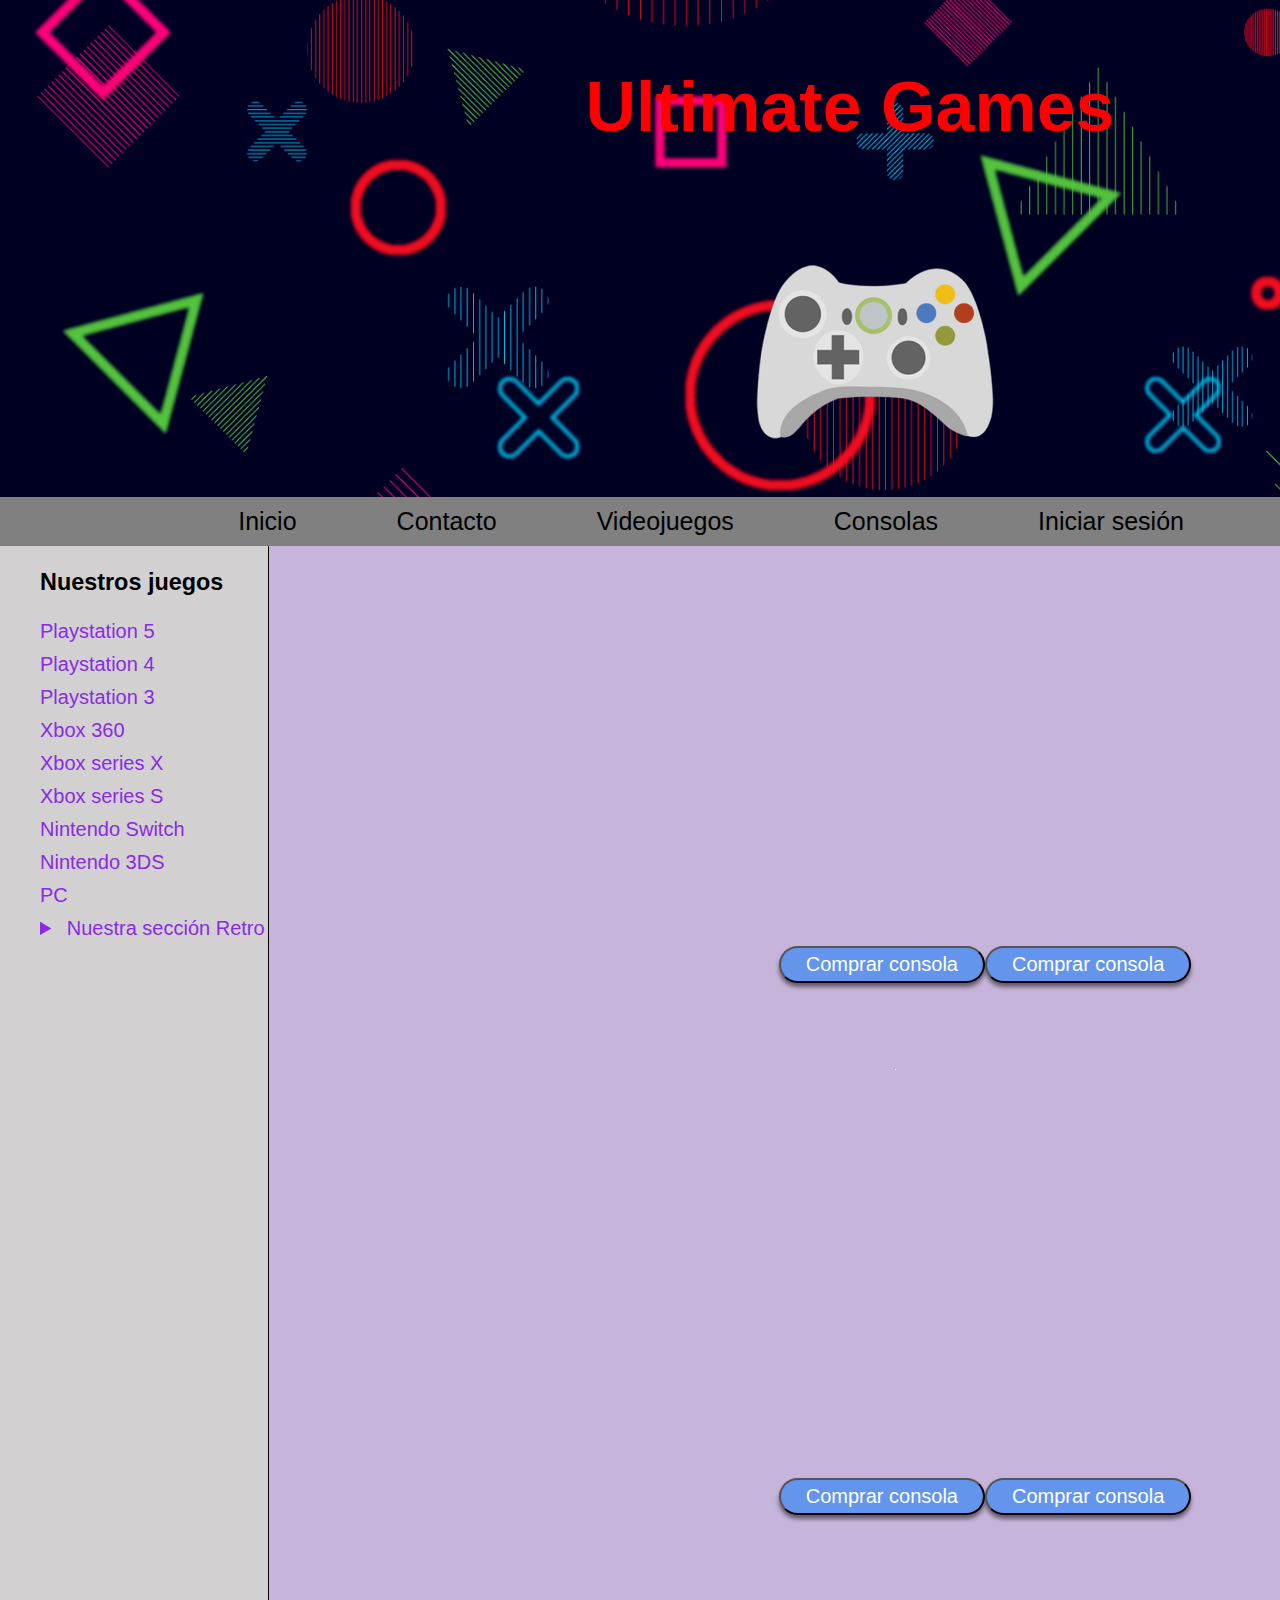
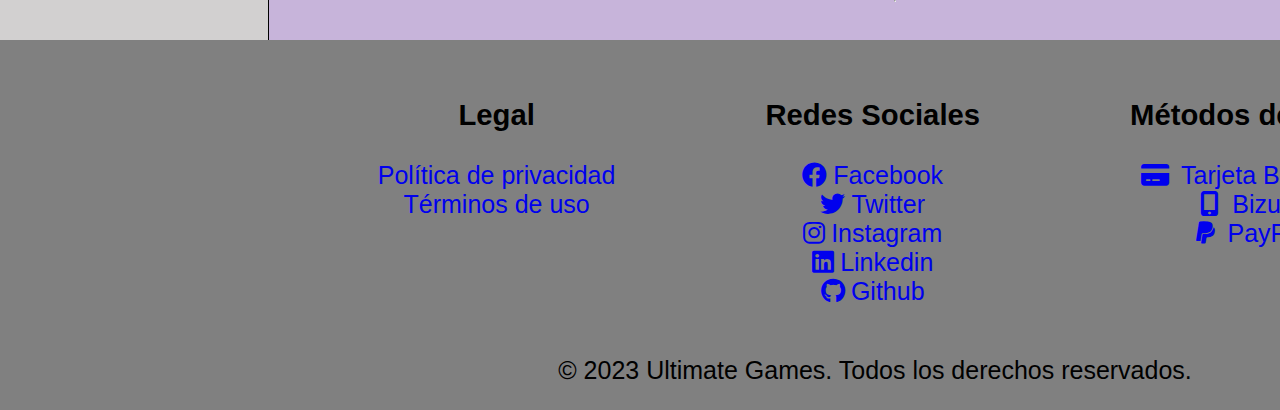
==== indexBIS.html @ 9e6c38d2 "Fran" ====
<!DOCTYPE html>
<html lang="en">
<head>
    <meta charset="UTF-8">
    <meta name="viewport" content="width=device-width, initial-scale=1.0">
    <title>Ultimate Games</title>
    <link rel="stylesheet" href="main.css">
    <link rel="stylesheet" href="https://cdnjs.cloudflare.com/ajax/libs/animate.css/4.1.1/animate.min.css">
    <link rel="stylesheet" href="https://cdnjs.cloudflare.com/ajax/libs/font-awesome/6.0.0-beta3/css/all.min.css">
</head>
<body>
    <header>
        <div class="titulo">
            <h1 class="animate__animated animate__flipInY animate__fadeIn animate__rotateInDownLeft">Ultimate Games</h1>
        </div>
        <figure>
            <img class="animate__animated animate__pulse animate__infinite animate__faster 800ms" src="./IMG/Logo-web.png" alt="">
        </figure>
     
    </header>
<!-- navegación -->
    <div class="registro">
        <nav class="iniciar_registrar">
            <ul>
                <li><a href="#">Inicio</a></li>
                <li><a href="#">Contacto</a></li>
                <li><a href="#">Videojuegos</a></li>
                <li><a href="#">Consolas</a></li>
                <li><a href="#">Iniciar sesión</a></li>
                <li><a href="#">Registrarse</a></li>
            </ul>
        </nav>
    </div>
    <main class="pagina">
<!-- menú -->
        <menu>
            <h3>Nuestros juegos</h3>
            <ul>
                <li><a href="#">Playstation 5</a></li>
                <li><a href="#">Playstation 4</a></li>
                <li><a href="#">Playstation 3</a></li>
                <li><a href="#">Xbox 360</a></li>
                <li><a href="#">Xbox series X</a></li>
                <li><a href="#">Xbox series S</a></li>
                <li><a href="#">Nintendo Switch</a></li>
                <li><a href="#">Nintendo 3DS</a></li>
                <li><a href="#">PC</a></li>
                <details>
                    <summary>
                        <i class="fa-solid fa-game-console-handheld"></i> Nuestra sección Retro 
                    </summary>
                    <ul>
                        <li><a href="#">Dreamcast</a></li>
                        <li><a href="#">Sega Saturn</a></li>
                        <li><a href="#">Mega Drive</a></li>
                        <li><a href="#">Master System</a></li>
                        <li><a href="#">Nintendo</a></li>
                        <li><a href="#">Game Boy</a></li>
                        <li><a href="#">Super Nintendo</a></li>
                        <li><a href="#">Nintendo 64</a></li>
                        <li><a href="#">Playstation</a></li>
                        <li><a href="#">PsP</a></li>
                        <li><a href="#">Game Cube</a></li>
                        <li><a href="#">Wii</a></li>
                        <li><a href="#">Amiga A500</a></li>  
                    </ul>
                </details>
            </ul>
        </menu>
<!-- sección -->
        <section>
                <div class="caja_consolas">
                    <div class="consola_ps5">
                        <button class="comprar_consola">Comprar consola</button>
                    </div>
                    <div class="consola_ps4">
                        <button class="comprar_consola">Comprar consola</button>
                    </div>
                </div>
                <hr>
                <div class="caja_consolas">
                    <div class="consola_ps5">
                        <button class="comprar_consola">Comprar consola</button>
                    </div>
                    <div class="consola_ps4">
                        <button class="comprar_consola">Comprar consola</button>
                    </div>
                </div>
                <hr>
            
        </section>
<!-- aside dcha-->
        <aside>
            <h3>Nuestras Consolas</h3>
            <ul>
                <li><a href="#">Playstation 5</a></li>
                <li><a href="#">Playstation 4</a></li>
                <li><a href="#">Playstation 3</a></li>
                <li><a href="#">Xbox series X</a></li>
                <li><a href="#">Xbox series S</a></li>
                <li><a href="#">Xbox 360</a></li>
                <li><a href="#">Nintendo 3DS</a></li>
                <li><a href="#">Evercade EXP</a></li>
                
            </ul>
            <details>
                <summary>Nintendo Switch</summary>
                    <ul>
                      <li><a href="#">Nintendo Switch OLED</a></li>
                      <li><a href="#">Nintendo Switch Slim</a></li>
                    </ul>
            </details>
        </aside>
    </main>
<!-- footer -->
    <footer>
        <div class="footer-content">
            <div class="left-section">
                <ul class="footer-links">
                    <h3>Legal</h3>
                    <li><a href="#" target="_blank">Política de privacidad</a></li>
                    <li><a href="#" target="_blank">Términos de uso</a></li>
                </ul>
            </div>
            <div class="right-section">
                <ul class="social-links">
                    <h3>Redes Sociales</h3>
                    <li><a href="#" target="_blank"><i class="fab fa-facebook"></i>Facebook</a></li>
                    <li><a href="#" target="_blank"><i class="fab fa-twitter"></i>Twitter</a></li>
                    <li><a href="https://www.instagram.com/fran_crz_14/"><i class="fab fa-instagram" target="_blank"></i>Instagram</a></li>
                    <li><a href="https://www.linkedin.com/in/francisco-ropero-750266261/" target="_blank"><i class="fab fa-linkedin"></i>Linkedin</a></li>
                    <li><a href="https://github.com/Francrz14" target="_blank"><i class="fab fa-github"></i>Github</a></li>
                </ul>
            </div>
            <div class="payment-options">
                <h3>Métodos de Pago</h3>
                <ul>
                    <li><a href="#" target="_blank"><i class="fas fa-credit-card"></i> Tarjeta Bancaria</a></li>
                    <li><a href="#" target="_blank"><i class="fas fa-mobile-alt"></i> Bizum</a></li>
                    <li><a href="#" target="_blank"><i class="fab fa-paypal"></i> PayPal</a></li>
                </ul>
            </div>
        </div>
        <p class="copyright">&copy; 2023 Ultimate Games. Todos los derechos reservados.</p>
    </footer>
</body>
</html>
---- main.css ----
/* Estilos para el cuerpo */
body {
    display: flex; /* Establece el cuerpo como un contenedor flexible */
    flex-direction: column; /* Dirección de los elementos hijos: columna */
    margin: 0; /* Margen: 0 */
    padding: 0; /* Relleno: 0 */
    font-family: sans-serif; /* Familia de fuentes: sans-serif */
    min-width: 1750px; /* Ancho mínimo: 1750 píxeles */
    background-image: url('./IMG/the-last-of-us-parte-ii.jpg'); /* Imagen de fondo */
    background-repeat: no-repeat; /* No repetir la imagen de fondo */
    background-size: cover; /* Ajustar el tamaño de la imagen de fondo para cubrir */
    background-position: center; /* Posición de la imagen de fondo: centro */
}

/* Estilos para el encabezado */
header {
    position: relative; /* Establece la posición del elemento header como relativa */
    background-image: url("./IMG/fondo_header.png"); /* Establece la imagen de fondo del encabezado */
    background-size: cover; /* Ajusta el tamaño de la imagen de fondo para que cubra todo el encabezado */
    background-position: center; /* Centra la imagen de fondo en el encabezado */
    background-repeat: no-repeat; /* Evita que la imagen de fondo se repita */
    padding: 20px; /* Agrega un espacio de relleno de 20 píxeles alrededor del contenido del encabezado */
}

/* Estilos para el título dentro del encabezado */
.titulo {
    display: flex; /* Establece el elemento con clase "titulo" como un contenedor flexible */
    justify-content: center; /* Centra horizontalmente los elementos hijos dentro de "titulo" */
    align-items: center; /* Centra verticalmente los elementos hijos dentro de "titulo" */
    position: relative; /* Establece la posición del elemento "titulo" como relativa */
    z-index: 1; /* Establece la propiedad de apilamiento del elemento "titulo" */
}

h1 {
    font-size: 70px; /* Establece el tamaño de fuente del elemento h1 en 70 píxeles */
    font-weight: bold; /* Establece el grosor de la fuente del elemento h1 en negrita */
    margin-right: 50px; /* Establece un margen derecho de 50 píxeles para el elemento h1 */
    color: red; /* Establece el color de texto del elemento h1 en rojo */
}

figure {
    width: 100%; /* Establece el ancho del elemento figure al 100% de su contenedor */
    height: 250px; /* Establece la altura del elemento figure en 250 píxeles */
    margin: 0; /* Elimina los márgenes predeterminados del elemento figure */
    display: flex; /* Establece el elemento figure como un contenedor flexible */
    justify-content: center; /* Centra horizontalmente los elementos hijos dentro de figure */
    align-items: center; /* Centra verticalmente los elementos hijos dentro de figure */
}

figure img {
    width: 250px; /* Establece el ancho de las imágenes dentro de figure en 250 píxeles */
    /*filter: brightness(150%) sepia(100%) hue-rotate(180deg);*/ /* Comentario: Este estilo está comentado y no tiene efecto en la imagen */
}

details {
    color: blueviolet; /* Establece el color de texto de los elementos details en blueviolet */
    margin-bottom: 10px; /* Establece un margen inferior de 10 píxeles para los elementos details */
}

summary {
    margin-bottom: 10px; /* Establece un margen inferior de 10 píxeles para los elementos summary */
}

.registro {
    display: flex; /* Establece el elemento con clase "registro" como un contenedor flexible */
    font-size: 25px; /* Establece el tamaño de fuente del elemento con clase "registro" en 25 píxeles */
    justify-content: space-around; /* Distribuye uniformemente los elementos hijos dentro de "registro" */
    align-items: center; /* Centra verticalmente los elementos hijos dentro de "registro" */
    background-color: grey; /* Establece el color de fondo del elemento con clase "registro" en gris */
    padding: 10px; /* Agrega un espacio de relleno de 10 píxeles alrededor del contenido de "registro" */
}

.iniciar_registrar ul {
    display: flex; /* Establece el elemento <ul> dentro de "iniciar_registrar" como un contenedor flexible */
    list-style: none; /* Elimina los estilos de viñetas de la lista */
    margin: 0; /* Elimina los márgenes predeterminados de la lista */
    padding: 0; /* Elimina los rellenos predeterminados de la lista */
}

.iniciar_registrar ul li {
    margin-right: 100px; /* Establece un margen derecho de 100 píxeles para cada elemento <li> dentro de "iniciar_registrar" */
}

.iniciar_registrar ul li a {
    text-decoration: none; /* Elimina la decoración de subrayado de los enlaces */
    color: black; /* Establece el color de texto de los enlaces en negro */
}

/* Estilos para la sección principal */
.pagina {
    display: flex; /* Establece el elemento con clase "pagina" como un contenedor flexible */
}

menu {
    font-size: 20px; /* Establece el tamaño de fuente del elemento "menu" en 20 píxeles */
    display: flex; /* Establece el elemento "menu" como un contenedor flexible */
    flex-direction: column; /* Establece la dirección de los elementos hijos como columnas */
    align-items: flex-start; /* Alinea los elementos hijos a la izquierda dentro de "menu" */
    margin-top: 0; /* Elimina el margen superior predeterminado de "menu" */
    margin-bottom: 0; /* Elimina el margen inferior predeterminado de "menu" */
    background-color: rgb(210, 208, 208); /* Establece el color de fondo de "menu" en un tono de gris */
    border-right: 1px solid black; /* Agrega un borde derecho de 1 píxel sólido de color negro a "menu" */
    flex-basis: 13%; /* Establece el tamaño base flexible de "menu" en un 13% del espacio disponible */
}

menu ul,
aside ul {
    margin-top: 0px; /* Margen superior: 0 píxeles */
    padding-left: 0px; /* Relleno izquierdo: 0 píxeles */
}

/* Estilos para los títulos del aside */
aside h3 {
    padding-left: 40px; /* Relleno izquierdo: 40 píxeles */
}

/* Estilos para los elementos de lista del menú y del aside */
menu ul li,
aside ul li {
    list-style-type: none; /* Eliminar estilo de viñeta */
    margin-bottom: 10px; /* Margen inferior: 10 píxeles */
}

/* Estilos para los enlaces del menú y del aside */
menu ul li a,
aside ul li a {
    text-decoration: none; /* Sin decoración de subrayado */
    color: blueviolet; /* Color de texto: blueviolet */
}

/* Estilos para la sección principal */
section {
    padding-bottom: 30px; /* Relleno inferior: 30 píxeles */
    background-color: rgb(199, 180, 218); /* Color de fondo: rgb(199, 180, 218) */
    flex: 4; /* Expansión flexible: 4 */
    display: flex; /* Mostrar como contenedor flexible */
    flex-direction: column; /* Dirección de los elementos hijos: columna */
}

/* Estilos para la caja de las consolas */
.caja_consolas {
    display: flex; /* Mostrar como contenedor flexible */
    align-items: center; /* Alinear elementos hijos verticalmente al centro */
    justify-content: center; /* Alinear elementos hijos horizontalmente al centro */
    margin-top: 60px; /* Margen superior: 60 píxeles */
    margin-bottom: 50px; /* Margen inferior: 50 píxeles */
    margin-left: 180px; /* Margen izquierdo: 180 píxeles */
}

/* Estilos para el botón de comprar consola */
.comprar_consola {
    display: block; /* Mostrar como bloque */
    margin-top: 340px; /* Margen superior: 340 píxeles */
    text-align: left; /* Alinear texto a la izquierda */
    border-radius: 20px; /* Radio de borde: 20 píxeles */
    background-color: cornflowerblue; /* Color de fondo: cornflowerblue */
    color: white; /* Color de texto: blanco */
    padding: 5px 25px; /* Relleno: 5 píxeles arriba y abajo, 25 píxeles izquierda y derecha */
    font-size: 20px; /* Tamaño de fuente: 20 píxeles */
    box-shadow: 0 4px 4px rgba(0, 0, 0, 0.5); /* Sombra del cuadro: 0 desplazamiento vertical, 4 píxeles desplazamiento horizontal, 4 píxeles desenfoque, color de sombra: rgba(0, 0, 0, 0.5) */
}

/* Estilos para el botón de comprar consola al pasar el cursor por encima */
.comprar_consola:hover {
    transform: scale(1.2); /* Escalar al 120% del tamaño original */
    color: red;
}

/* Estilos para la línea divisoria */
hr {
    margin-top: 35px; /* Margen superior: 35 píxeles */
}

/* Estilos para las cajas de las consolas */
.consolas {
    border: 1px solid black; /* Borde: 1 píxel sólido de color negro */
    width: 670px; /* Ancho: 670 píxeles */
    height: 320px; /* Alto: 320 píxeles */
    background-size: cover; /* Ajustar el tamaño de la imagen de fondo para cubrir */
    background-repeat: no-repeat; /* No repetir la imagen de fondo */
    background-position: center; /* Posición de la imagen de fondo: centro */
    box-sizing: border-box; /* Incluir el borde en el tamaño total de la caja */
    margin-right: 150px; /* Margen derecho: 150 píxeles */
    border-radius: 20px; /* Radio de borde: 20 píxeles */
    box-shadow: 0 4px 4px rgba(0, 0, 0, 0.5); /* Sombra del cuadro: 0 desplazamiento vertical, 4 píxeles desplazamiento horizontal, 4 píxeles desenfoque, color de sombra: rgba(0, 0, 0, 0.5) */
}

/* Estilos para las cajas de las consolas individuales */
.ps5 {
    background-image: url("./IMG/PS5.jpg"); /* Imagen de fondo: "./IMG/PS5.jpg" */
}

.ps4 {
    background-image: url("./IMG/ps4.jpg"); /* Imagen de fondo: "./IMG/ps4.jpg" */
}

.ps3 {
    background-image: url("./IMG/PS3.jpg"); /* Imagen de fondo: "./IMG/PS3.jpg" */
}

.xbox_series_x {
    background-image: url("./IMG/xbox-series-x.jpg"); /* Imagen de fondo: "./IMG/xbox-series-x.jpg" */
}

.xbox_series_s {
    background-image: url("./IMG/xbox_series_s.jpg"); /* Imagen de fondo: "./IMG/xbox_series_s.jpg" */
}

.xbox_360 {
    background-image: url("./IMG/xbox_360.jpg");  /* Imagen de fondo: "./IMG/xbox_360.jpg" */
}

.switch_oled {
    background-image: url("./IMG/nintendo-switch-oled.webp"); /* Imagen de fondo: "./IMG/nintendo-switch-oled.webp" */
}

.switch_slim {
    background-image: url("./IMG/switch_slim.jpg"); /* Imagen de fondo: "./IMG/switch_slim.jpg" */
}
/* Estilos para el aside */
aside {
    font-size: 20px; /* Tamaño de fuente: 20 píxeles */
    display: flex; /* Mostrar como contenedor flexible */
    flex-direction: column; /* Dirección de los elementos hijos: columna */
    align-items: center; /* Alinear elementos hijos horizontalmente al centro */
    background-color: rgb(210, 208, 208); /* Color de fondo: rgb(210, 208, 208) */
    /*flex: 1; /* Establece la expansión flexible del aside para ocupar el espacio disponible */
    border-left: 1px solid black; /* Borde izquierdo: 1 píxel sólido de color negro */
    flex-basis: 13%; /* Tamaño base flexible: 13% */
}

/* Cambiar color del nav al colocar el ratón encima */
nav li a:hover {
    color: #aaf2aa;
  }
  
  /* Cambiar color del menú al colocar el ratón encima */
  menu li a:hover {
    color: red;
  }
  
  /* Cambiar color del aside al colocar el ratón encima */
  aside li a:hover {
    color: red;
  }
  
  /* Cambiar color de las div del footer al colocar el ratón encima */
  footer ul li a:hover {
    color: yellow;
  }

/* Estilos para el pie de página */
footer {
    width: 100%; /* Ancho: 100% */
    font-size: 25px; /* Tamaño de fuente: 25 píxeles */
    padding-top: 30px; /* Relleno superior: 30 píxeles */
    background-color: grey; /* Color de fondo: gris */
    height: auto; /* Altura automática */
}

/* Estilos para el contenido del pie de página */
.footer-content {
    display: flex; /* Mostrar como contenedor flexible */
    justify-content: center; /* Alinear elementos hijos horizontalmente al centro */
    align-items: flex-start; /* Alinear elementos hijos verticalmente al inicio */
}

.left-section,
.right-section {
    margin-right: 150px; /* Margen derecho: 150 píxeles */
}

/* Estilos para los enlaces del pie de página */
.footer-links,
.social-links,
.payment-options ul {
    padding-left: 0; /* Relleno izquierdo: 0 */
    list-style-type: none; /* Eliminar estilo de viñeta */
    text-decoration: none; /* Sin decoración de subrayado */
}

.footer-links a,
.social-links a,
.payment-options a {
    text-decoration: none; /* Sin decoración de subrayado */
}

.social-links i,
.payment-options i {
    margin-right: 6px; /* Margen derecho: 6 píxeles */
}

/* Estilos para el texto de derechos de autor en el pie de página */
.footer-content {
    text-align: center; /* Alinear texto al centro */
}

/* Estilos para el contenedor de la política de privacidad */
.container_privacidad {
    font-size: 20px; /* Tamaño de fuente: 20 píxeles */
    max-width: 1000px; /* Ancho máximo: 1000 píxeles */
    margin: 0 auto; /* Margen: 0 en la parte superior e inferior, auto en los lados izquierdo y derecho para centrar horizontalmente */
    padding: 20px; /* Relleno: 20 píxeles */
    border: 1px solid #ccc; /* Borde: 1 píxel sólido de color #ccc */
    border-radius: 10px; /* Radio de borde: 10 píxeles */
    background-color: #f9f9f9; /* Color de fondo: #f9f9f9 */
}

h1 {
    text-align: center; /* Alinear texto al centro */
    margin-bottom: 80px; /* Margen inferior: 80 píxeles */
}

/* Estilos para el contenedor de los términos de uso */
.container_terminos {
    font-size: 20px; /* Tamaño de fuente: 20 píxeles */
    max-width: 1000px; /* Ancho máximo: 1000 píxeles */
    margin: 0 auto; /* Margen: 0 en la parte superior e inferior, auto en los lados izquierdo y derecho para centrar horizontalmente */
    padding: 30px; /* Relleno: 30 píxeles */
    border: 1px solid #ccc; /* Borde: 1 píxel sólido de color #ccc */
    border-radius: 10px; /* Radio de borde: 10 píxeles */
    background-color: #f9f9f9; /* Color de fondo: #f9f9f9 */
}

h2 {
    margin-top: 30px; /* Margen superior: 30 píxeles */
    margin-bottom: 10px; /* Margen inferior: 10 píxeles */
}

/* Estilos para el contenedor de contacto */
.container_contacto {
    padding: 20px; /* Relleno: 20 píxeles */
    background-color: #f9f9f9; /* Color de fondo: #f9f9f9 */
    border-radius: 10px; /* Radio de borde: 10 píxeles */
    max-width: 800px; /* Ancho máximo: 800 píxeles */
    margin: 0 auto; /* Margen: 0 en la parte superior e inferior, auto en los lados izquierdo y derecho para centrar horizontalmente */
}

/* Registro de usuario */

/* Estilos para el contenedor principal del formulario */
.contedor_body_form {
    display: flex; /* Mostrar como contenedor flexible */
    justify-content: center; /* Alinear elementos hijos horizontalmente al centro */
    align-items: center; /* Alinear elementos hijos verticalmente al centro */
    height: 100vh; /* Altura: 100% del viewport */
}

/* Estilos para el contenedor del formulario */
.container_form {
    font-size: 20px; /* Tamaño de fuente: 20 píxeles */
    width: 800px; /* Ancho: 800 píxeles */
    height: auto; /* Altura automática */
    background-color: #f9f9f9; /* Color de fondo: #f9f9f9 */
    padding: 40px; /* Relleno: 40 píxeles */
    border-radius: 10px; /* Radio de borde: 10 píxeles */
    box-shadow: 0 0 10px rgba(0, 0, 0, 0.1); /* Sombra: 0 desplazamiento horizontal, 0 desplazamiento vertical, 10 píxeles de difuminado, color de sombra rgba(0, 0, 0, 0.1) */
}

.container_form fieldset {
    padding: 40px; /* Relleno: 40 píxeles */
}

.container_form input[type="text"],
.container_form input[type="password"],
.container_form input[type="email"],
.container_form input[type="tel"],
.container_form input[type="list"],
.container_form input[type="date"],
.container_form select {
    width: 30%; /* Ancho: 30% */
    padding: 10px; /* Relleno: 10 píxeles */
    font-size: 20px; /* Tamaño de fuente: 20 píxeles */
    border-radius: 5px; /* Radio de borde: 5 píxeles */
    border: 1px solid #ccc; /* Borde: 1 píxel sólido de color #ccc */
}

input:valid + .boton-registro {
    visibility: visible; /* Hacer visible el botón de registro cuando el campo de entrada es válido */
}

/* Estilos para el mapa de satélite */
.satelite {
    margin-top: 20px; /* Margen superior: 20 píxeles */
    display: flex; /* Mostrar como contenedor flexible */
    justify-content: center; /* Alinear elementos hijos horizontalmente al centro */
    align-items: center; /* Alinear elementos hijos verticalmente al centro */
}

#wrapper-9cd199b9cc5410cd3b1ad21cab2e54d3 {
    border: 1px solid black; /* Borde: 1 píxel sólido de color negro */
}

/* Estilos para la tabla de compra de consolas */
.body_table {
    display: flex; /* Mostrar como contenedor flexible */
    flex-direction: column; /* Dirección de los elementos hijos: columna */
    justify-content: space-between; /* Distribuir el espacio restante entre los elementos hijos */
    min-height: 100vh; /* Altura mínima: 100% del viewport */
    align-items: center; /* Alinear elementos hijos verticalmente al centro */
}

.container_table {
    text-align: center; /* Alinear texto al centro */
    width: 30%; /* Ancho: 30% */
    margin: auto; /* Margen automático */
    color: red; /* Color de texto: rojo */
}

table {
    width: 100%; /* Ancho: 100% */
    border-collapse: collapse; /* Colapso de bordes de tabla */
}

th, td {
    padding: 8px; /* Relleno: 8 píxeles */
    text-align: left; /* Alinear texto a la izquierda */
    border-bottom: 1px solid #ddd; /* Borde inferior: 1 píxel sólido de color #ddd */
}

th {
    background-color: #f2f2f2; /* Color de fondo del encabezado de la tabla: #f2f2f2 */
}

tr:hover {
    background-color: #f5f5f5; /* Color de fondo al pasar el cursor sobre una fila: #f5f5f5 */
}

.selected {
    background-color: #aaf2aa; /* Color de fondo de la fila seleccionada: #aaf2aa */
}

.hidden {
    display: none; /* Ocultar elemento */
}

/* Estilos para el botón de volver a inicio */
.volver_inicio {
    text-align: center; /* Alinear texto al centro */
    margin: 30px; /* Margen: 30 píxeles */
    border-radius: 20px; /* Radio de borde: 20 píxeles */
    background-color: cornflowerblue; /* Color de fondo: cornflowerblue */
    color: white; /* Color de texto: blanco */
    padding: 5px 25px; /* Relleno: 5 píxeles en la parte superior e inferior, 25 píxeles en los lados izquierdo y derecho */
    font-size: 20px; /* Tamaño de fuente: 20 píxeles */
    box-shadow: 0 4px 4px rgba(0, 0, 0, 0.5); /* Sombra: 0 desplazamiento horizontal, 4 píxeles de desplazamiento vertical, 4 píxeles de difuminado, color de sombra rgba(0, 0, 0, 0.5) */
}

.boton_centrado {
    text-align: center; /* Alinear texto al centro */
}

.volver_inicio:hover {
    transform: scale(1.2); /* Escalar en un 20% al pasar el cursor sobre el botón */
}


.volver_inicio a {
    text-decoration: none; /* Sin decoración de enlace */
    color: black; /* Color de texto: negro */
}

.copyright {
    text-align: center;
}


/* para tableta*/
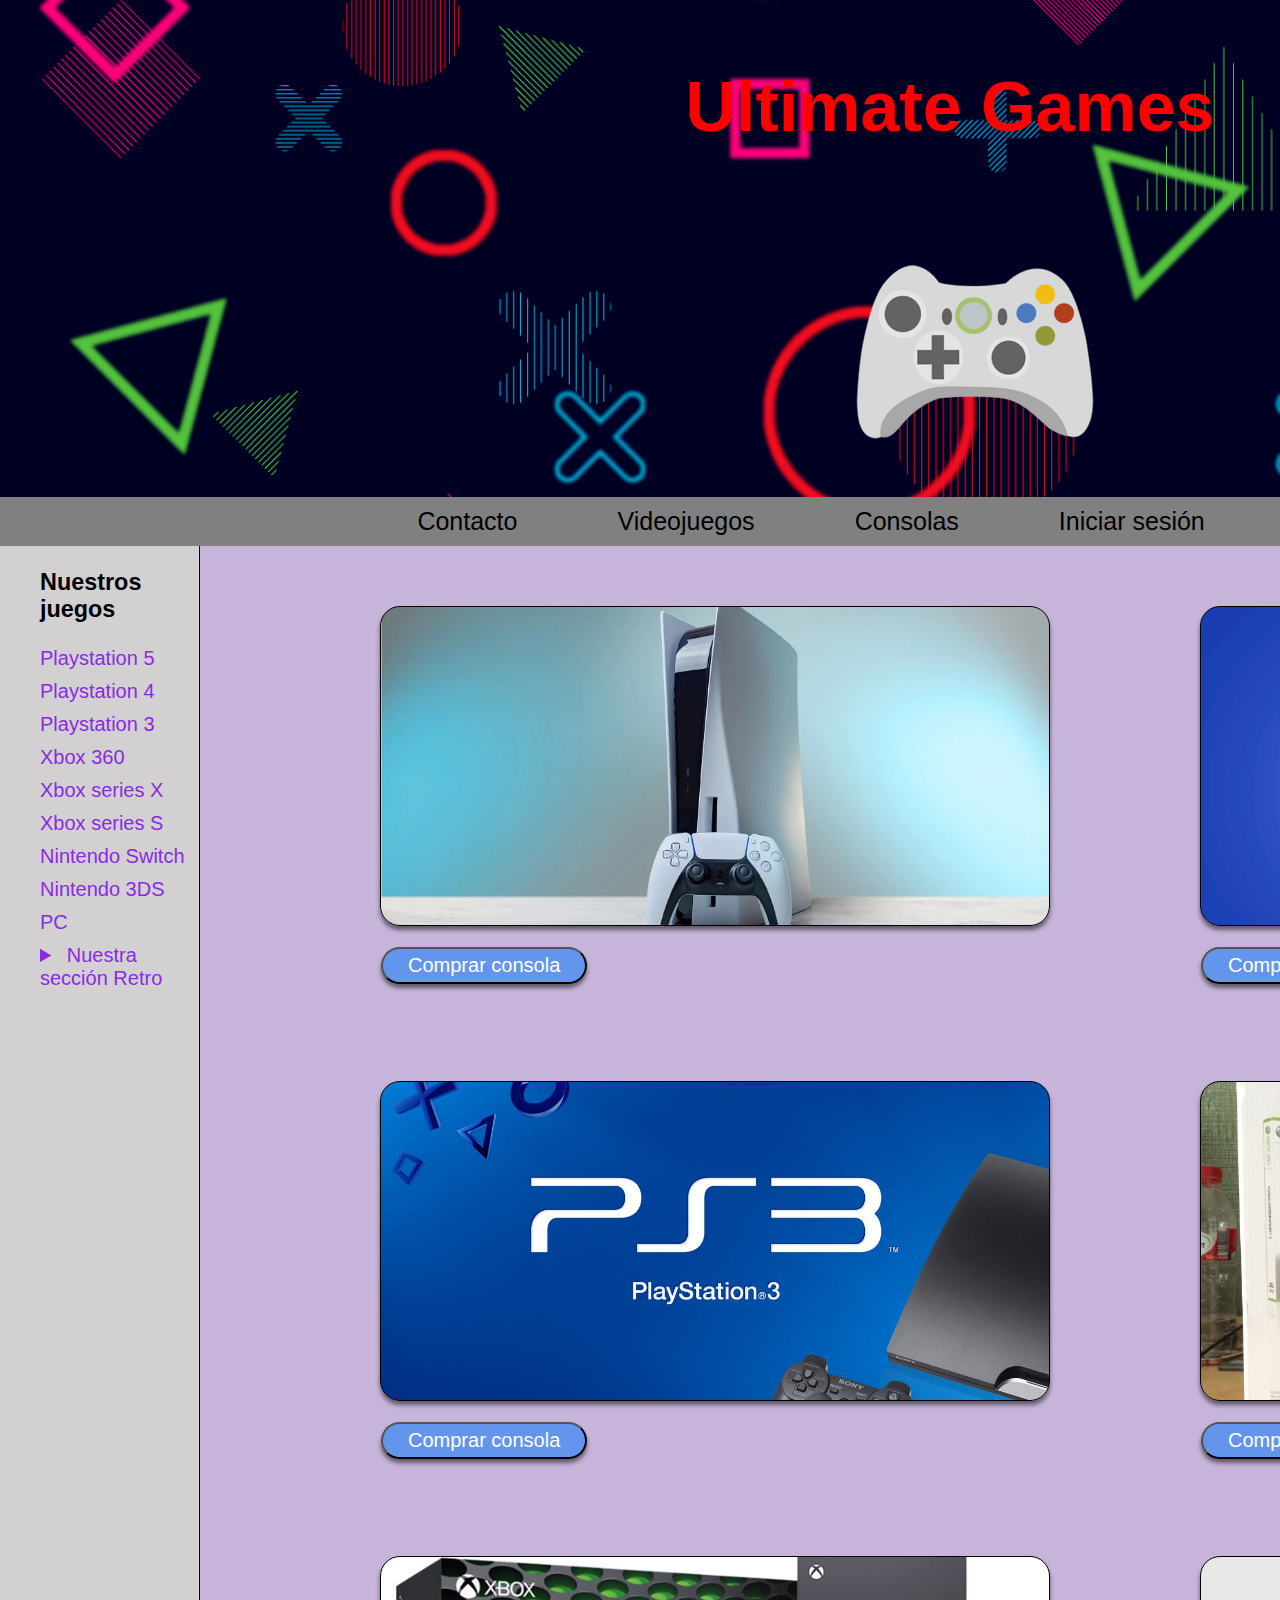
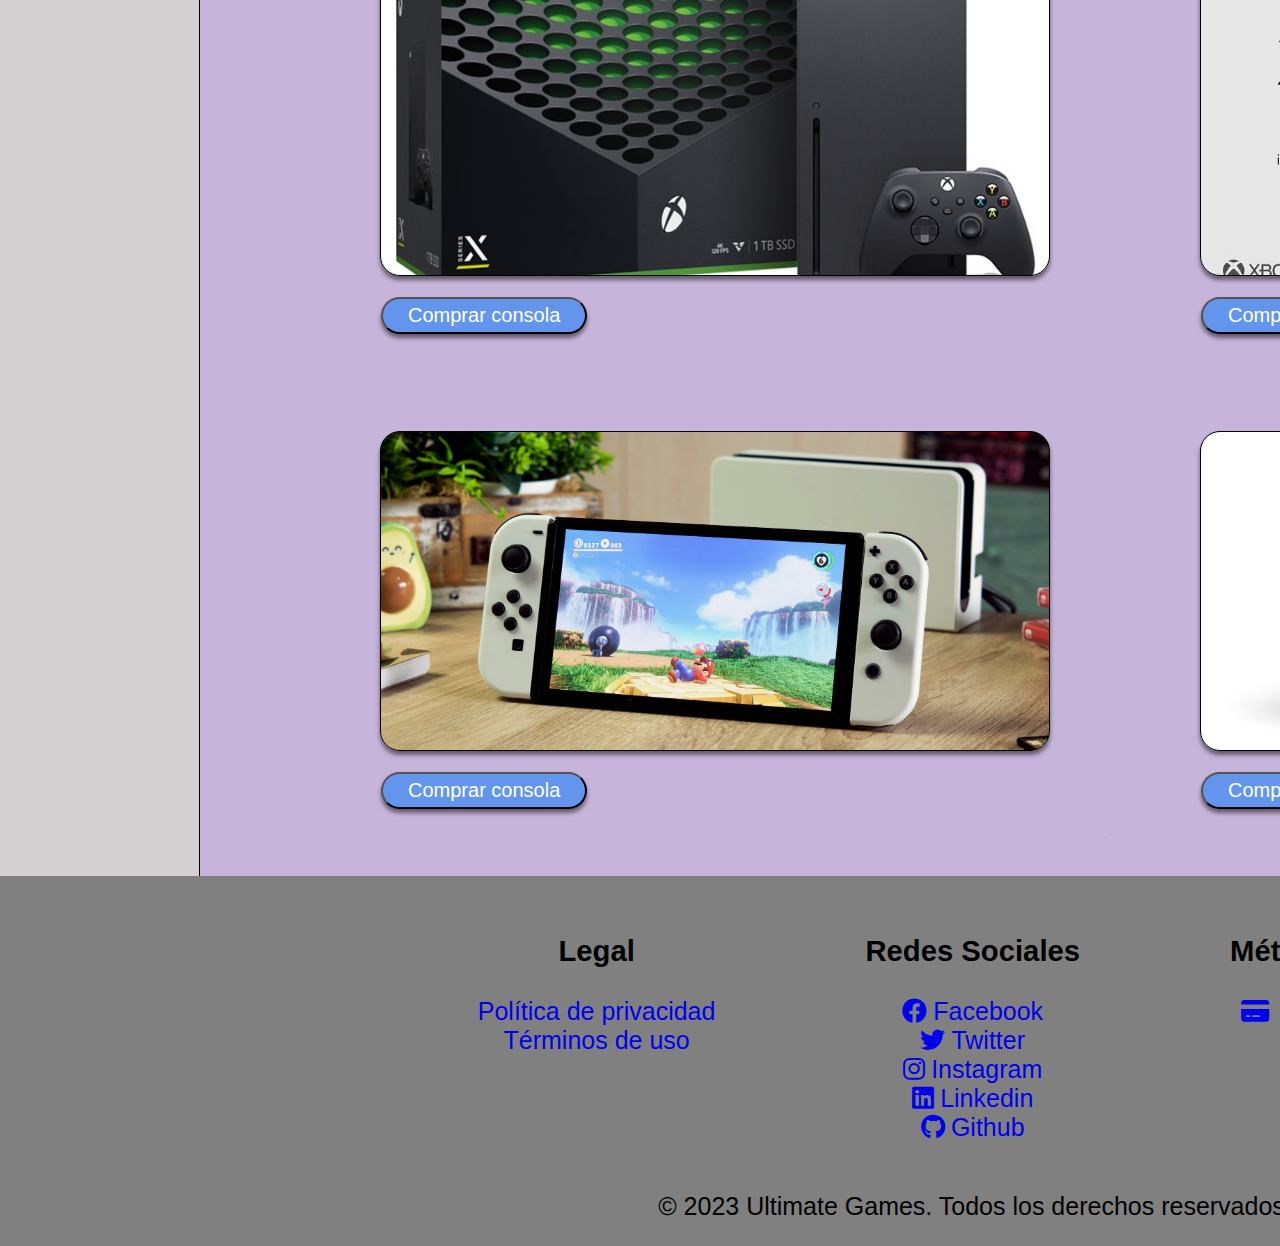
==== commit 1a23e141: "rectificado" ====
--- a/indexBIS.html
+++ b/indexBIS.html
@@ -4,6 +4,7 @@
     <meta charset="UTF-8">
     <meta name="viewport" content="width=device-width, initial-scale=1.0">
     <title>Ultimate Games</title>
+    <link rel="icon" href="./IMG/icon_sonic.jpg">
     <link rel="stylesheet" href="main.css">
     <link rel="stylesheet" href="https://cdnjs.cloudflare.com/ajax/libs/animate.css/4.1.1/animate.min.css">
     <link rel="stylesheet" href="https://cdnjs.cloudflare.com/ajax/libs/font-awesome/6.0.0-beta3/css/all.min.css">
@@ -16,18 +17,18 @@
         <figure>
             <img class="animate__animated animate__pulse animate__infinite animate__faster 800ms" src="./IMG/Logo-web.png" alt="">
         </figure>
-     
+
+        </div>
     </header>
 <!-- navegación -->
     <div class="registro">
         <nav class="iniciar_registrar">
             <ul>
-                <li><a href="#">Inicio</a></li>
-                <li><a href="#">Contacto</a></li>
+                <li><a href="contacto.html">Contacto</a></li>
                 <li><a href="#">Videojuegos</a></li>
                 <li><a href="#">Consolas</a></li>
                 <li><a href="#">Iniciar sesión</a></li>
-                <li><a href="#">Registrarse</a></li>
+                <li><a href="registro_de_usuario.html">Registrarse</a></li>
             </ul>
         </nav>
     </div>
@@ -70,24 +71,41 @@
 <!-- sección -->
         <section>
                 <div class="caja_consolas">
-                    <div class="consola_ps5">
-                        <button class="comprar_consola">Comprar consola</button>
+                    <div class="consolas ps5">
+                        <button class="comprar_consola" onclick="window.location.href = 'comprar.html';">Comprar consola</button>
                     </div>
-                    <div class="consola_ps4">
-                        <button class="comprar_consola">Comprar consola</button>
+                    <div class="consolas ps4">
+                        <button class="comprar_consola" onclick="window.location.href = 'comprar.html';">Comprar consola</button>
                     </div>
                 </div>
                 <hr>
                 <div class="caja_consolas">
-                    <div class="consola_ps5">
-                        <button class="comprar_consola">Comprar consola</button>
+                    <div class="consolas ps3">
+                        <button class="comprar_consola" onclick="window.location.href = 'comprar.html';">Comprar consola</button>
                     </div>
-                    <div class="consola_ps4">
-                        <button class="comprar_consola">Comprar consola</button>
+                    <div class="consolas xbox_360">
+                        <button class="comprar_consola" onclick="window.location.href = 'comprar.html';">Comprar consola</button>
                     </div>
                 </div>
                 <hr>
-            
+                <div class="caja_consolas">
+                    <div class="consolas xbox_series_x">
+                        <button class="comprar_consola" onclick="window.location.href = 'comprar.html';">Comprar consola</button>
+                    </div>
+                    <div class="consolas xbox_series_s">
+                        <button class="comprar_consola" onclick="window.location.href = 'comprar.html';">Comprar consola</button>
+                    </div>
+                </div>
+                <hr>
+                <div class="caja_consolas">
+                    <div class="consolas switch_oled">
+                        <button class="comprar_consola" onclick="window.location.href = 'comprar.html';">Comprar consola</button>
+                    </div>
+                    <div class="consolas switch_slim">
+                        <button class="comprar_consola" onclick="window.location.href = 'comprar.html';">Comprar consola</button>
+                    </div>
+                </div>
+                <hr>
         </section>
 <!-- aside dcha-->
         <aside>
@@ -118,8 +136,8 @@
             <div class="left-section">
                 <ul class="footer-links">
                     <h3>Legal</h3>
-                    <li><a href="#" target="_blank">Política de privacidad</a></li>
-                    <li><a href="#" target="_blank">Términos de uso</a></li>
+                    <li><a href="politica_de_privacidad.html" target="_blank">Política de privacidad</a></li>
+                    <li><a href="Terminos_de_uso.html" target="_blank">Términos de uso</a></li>
                 </ul>
             </div>
             <div class="right-section">
--- a/main.css
+++ b/main.css
@@ -1,3 +1,7 @@
+* {
+    box-sizing: border-box;
+
+}
 /* Estilos para el cuerpo */
 body {
     display: flex; /* Establece el cuerpo como un contenedor flexible */
@@ -5,7 +9,7 @@
     margin: 0; /* Margen: 0 */
     padding: 0; /* Relleno: 0 */
     font-family: sans-serif; /* Familia de fuentes: sans-serif */
-    min-width: 1750px; /* Ancho mínimo: 1750 píxeles */
+    min-width: 1950px; /* Ancho mínimo: 1750 píxeles */
     background-image: url('./IMG/the-last-of-us-parte-ii.jpg'); /* Imagen de fondo */
     background-repeat: no-repeat; /* No repetir la imagen de fondo */
     background-size: cover; /* Ajustar el tamaño de la imagen de fondo para cubrir */
@@ -14,6 +18,7 @@
 
 /* Estilos para el encabezado */
 header {
+    width: 100%;
     position: relative; /* Establece la posición del elemento header como relativa */
     background-image: url("./IMG/fondo_header.png"); /* Establece la imagen de fondo del encabezado */
     background-size: cover; /* Ajusta el tamaño de la imagen de fondo para que cubra todo el encabezado */
@@ -92,6 +97,8 @@
 }
 
 menu {
+    min-width: 200px;
+    max-width: 200px;
     font-size: 20px; /* Establece el tamaño de fuente del elemento "menu" en 20 píxeles */
     display: flex; /* Establece el elemento "menu" como un contenedor flexible */
     flex-direction: column; /* Establece la dirección de los elementos hijos como columnas */
@@ -219,6 +226,8 @@
 }
 /* Estilos para el aside */
 aside {
+    min-width: 200px;
+    max-width: 200px;
     font-size: 20px; /* Tamaño de fuente: 20 píxeles */
     display: flex; /* Mostrar como contenedor flexible */
     flex-direction: column; /* Dirección de los elementos hijos: columna */
@@ -251,6 +260,7 @@
 
 /* Estilos para el pie de página */
 footer {
+    
     width: 100%; /* Ancho: 100% */
     font-size: 25px; /* Tamaño de fuente: 25 píxeles */
     padding-top: 30px; /* Relleno superior: 30 píxeles */
@@ -464,5 +474,28 @@
     text-align: center;
 }
 
-
-/* para tableta*/+/* para movil */
+@media screen and (max-width: 500px) {
+    footer .footer-content {
+      display: flex;
+      flex-direction: column;
+      align-items: center;
+      text-align: center;
+    }
+    
+    footer .footer-content .left-section,
+    footer .footer-content .right-section,
+    footer .footer-content .payment-options {
+      margin-bottom: 20px;
+    }
+
+    section {
+        display: flex;
+        flex-direction: column;
+        align-items: center;
+      }
+      
+      section .caja_consolas {
+        margin-bottom: 20px;
+      }
+  }
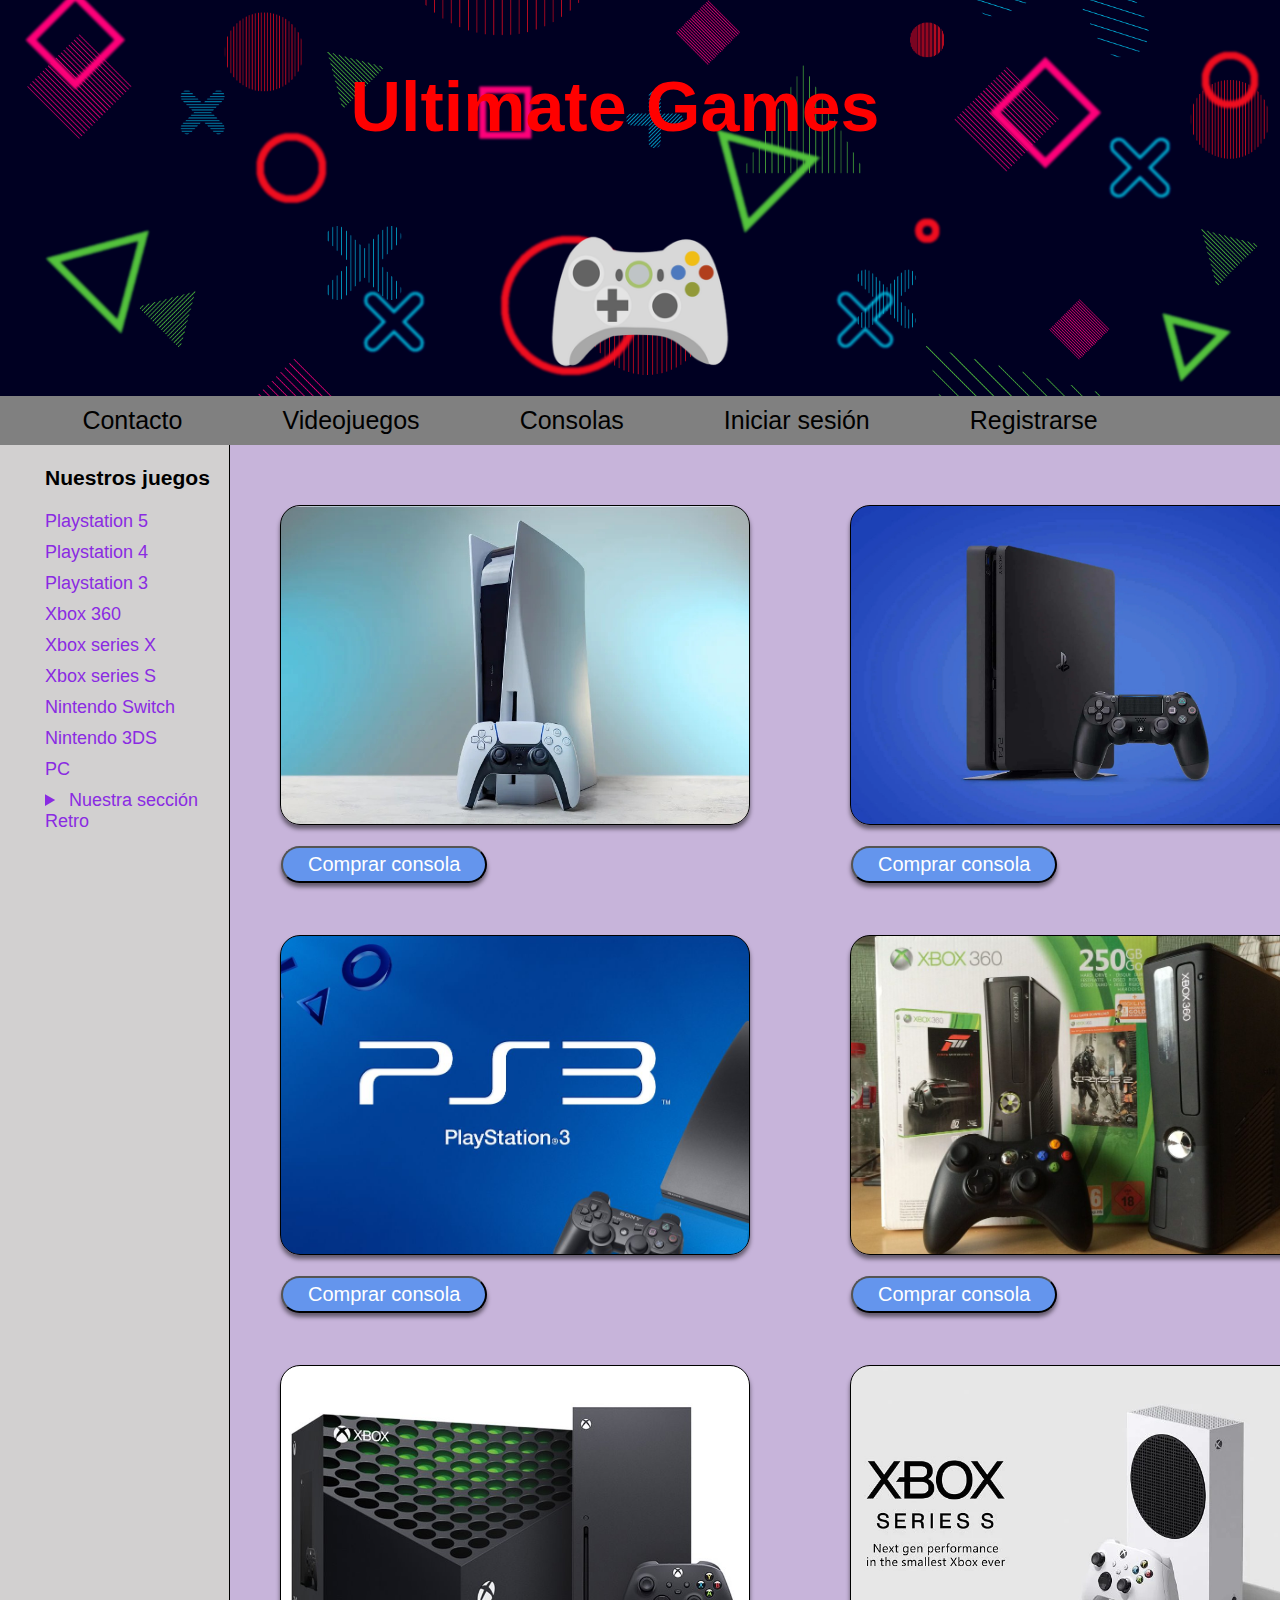
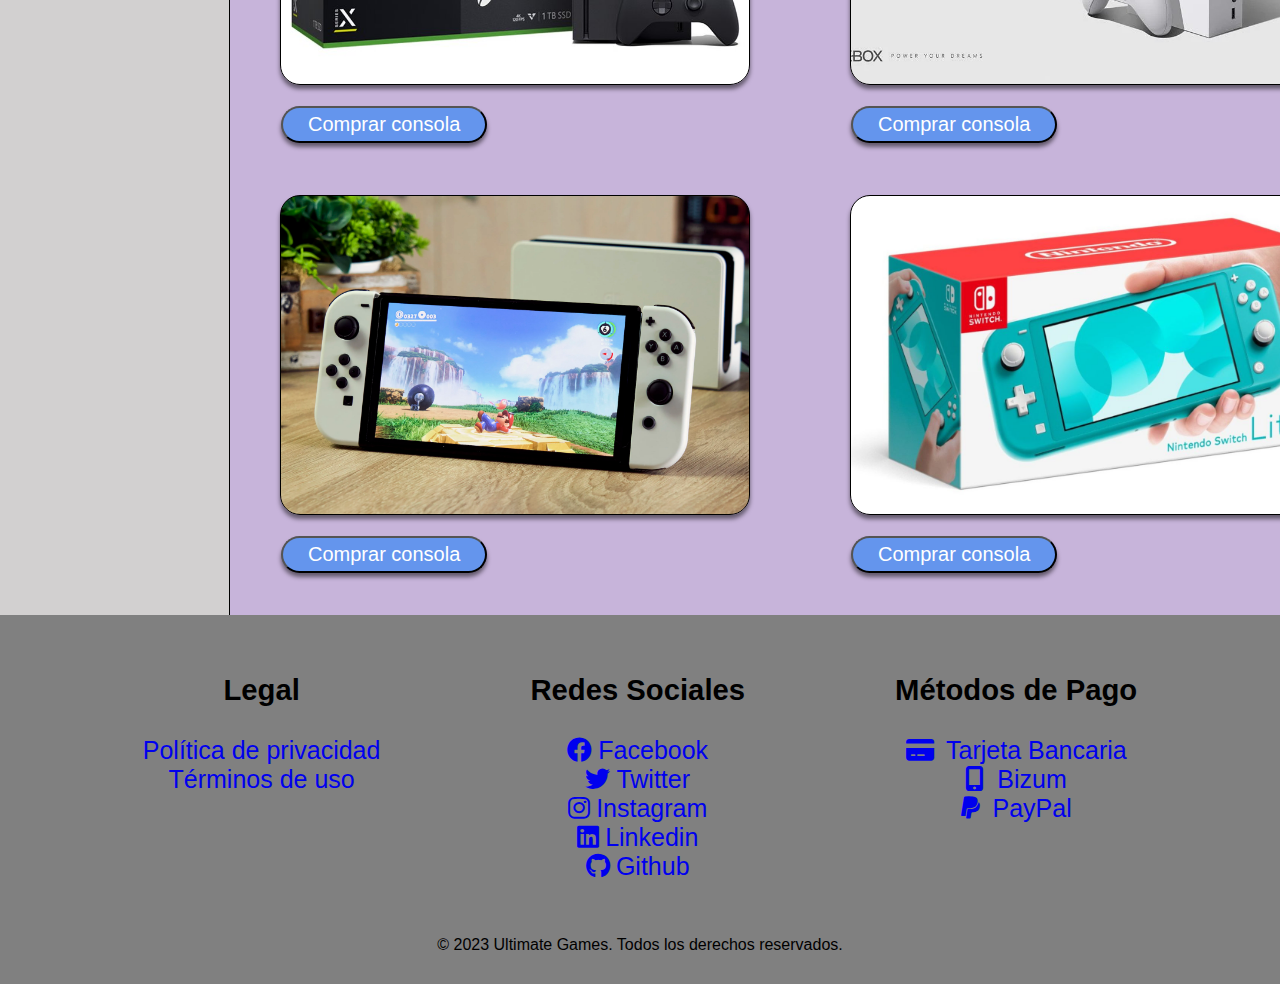
==== commit 34bd696a: "actualizado" ====
--- a/indexBIS.html
+++ b/indexBIS.html
@@ -1,26 +1,29 @@
 <!DOCTYPE html>
 <html lang="en">
+
 <head>
     <meta charset="UTF-8">
     <meta name="viewport" content="width=device-width, initial-scale=1.0">
     <title>Ultimate Games</title>
     <link rel="icon" href="./IMG/icon_sonic.jpg">
-    <link rel="stylesheet" href="main.css">
+    <link rel="stylesheet" href="mainBIS.css">
     <link rel="stylesheet" href="https://cdnjs.cloudflare.com/ajax/libs/animate.css/4.1.1/animate.min.css">
     <link rel="stylesheet" href="https://cdnjs.cloudflare.com/ajax/libs/font-awesome/6.0.0-beta3/css/all.min.css">
 </head>
+
 <body>
+    <!-- <div id="contenedor_principal"> -->
     <header>
         <div class="titulo">
-            <h1 class="animate__animated animate__flipInY animate__fadeIn animate__rotateInDownLeft">Ultimate Games</h1>
+            <h1 class="animate__animated animate__flipInY animate__fadeIn animate__rotateInDownLeft">Ultimate Games
+            </h1>
         </div>
         <figure>
-            <img class="animate__animated animate__pulse animate__infinite animate__faster 800ms" src="./IMG/Logo-web.png" alt="">
+            <img class="animate__animated animate__pulse animate__infinite animate__faster 800ms"
+                src="./IMG/Logo-web.png" alt="">
         </figure>
-
-        </div>
     </header>
-<!-- navegación -->
+    <!-- navegación -->
     <div class="registro">
         <nav class="iniciar_registrar">
             <ul>
@@ -33,8 +36,8 @@
         </nav>
     </div>
     <main class="pagina">
-<!-- menú -->
-        <menu>
+        <!-- menú -->
+        <nav class="menu"> 
             <h3>Nuestros juegos</h3>
             <ul>
                 <li><a href="#">Playstation 5</a></li>
@@ -48,7 +51,7 @@
                 <li><a href="#">PC</a></li>
                 <details>
                     <summary>
-                        <i class="fa-solid fa-game-console-handheld"></i> Nuestra sección Retro 
+                        <i class="fa-solid fa-game-console-handheld"></i> Nuestra sección Retro
                     </summary>
                     <ul>
                         <li><a href="#">Dreamcast</a></li>
@@ -63,51 +66,55 @@
                         <li><a href="#">PsP</a></li>
                         <li><a href="#">Game Cube</a></li>
                         <li><a href="#">Wii</a></li>
-                        <li><a href="#">Amiga A500</a></li>  
+                        <li><a href="#">Amiga A500</a></li>
                     </ul>
                 </details>
             </ul>
-        </menu>
-<!-- sección -->
+        </nav>
+        <!-- sección -->
         <section>
-                <div class="caja_consolas">
-                    <div class="consolas ps5">
-                        <button class="comprar_consola" onclick="window.location.href = 'comprar.html';">Comprar consola</button>
-                    </div>
-                    <div class="consolas ps4">
-                        <button class="comprar_consola" onclick="window.location.href = 'comprar.html';">Comprar consola</button>
-                    </div>
+            <div class="caja_consolas">
+                <div class="consolas ps5">
+                    <button class="comprar_consola" onclick="window.location.href = 'comprar.html';">Comprar
+                        consola</button>
                 </div>
-                <hr>
-                <div class="caja_consolas">
-                    <div class="consolas ps3">
-                        <button class="comprar_consola" onclick="window.location.href = 'comprar.html';">Comprar consola</button>
-                    </div>
-                    <div class="consolas xbox_360">
-                        <button class="comprar_consola" onclick="window.location.href = 'comprar.html';">Comprar consola</button>
-                    </div>
+                <div class="consolas ps4">
+                    <button class="comprar_consola" onclick="window.location.href = 'comprar.html';">Comprar
+                        consola</button>
                 </div>
-                <hr>
-                <div class="caja_consolas">
-                    <div class="consolas xbox_series_x">
-                        <button class="comprar_consola" onclick="window.location.href = 'comprar.html';">Comprar consola</button>
-                    </div>
-                    <div class="consolas xbox_series_s">
-                        <button class="comprar_consola" onclick="window.location.href = 'comprar.html';">Comprar consola</button>
-                    </div>
+            </div>
+            <div class="caja_consolas">
+                <div class="consolas ps3">
+                    <button class="comprar_consola" onclick="window.location.href = 'comprar.html';">Comprar
+                        consola</button>
                 </div>
-                <hr>
-                <div class="caja_consolas">
-                    <div class="consolas switch_oled">
-                        <button class="comprar_consola" onclick="window.location.href = 'comprar.html';">Comprar consola</button>
-                    </div>
-                    <div class="consolas switch_slim">
-                        <button class="comprar_consola" onclick="window.location.href = 'comprar.html';">Comprar consola</button>
-                    </div>
+                <div class="consolas xbox_360">
+                    <button class="comprar_consola" onclick="window.location.href = 'comprar.html';">Comprar
+                        consola</button>
                 </div>
-                <hr>
+            </div>
+            <div class="caja_consolas">
+                <div class="consolas xbox_series_x">
+                    <button class="comprar_consola" onclick="window.location.href = 'comprar.html';">Comprar
+                        consola</button>
+                </div>
+                <div class="consolas xbox_series_s">
+                    <button class="comprar_consola" onclick="window.location.href = 'comprar.html';">Comprar
+                        consola</button>
+                </div>
+            </div>
+            <div class="caja_consolas">
+                <div class="consolas switch_oled">
+                    <button class="comprar_consola" onclick="window.location.href = 'comprar.html';">Comprar
+                        consola</button>
+                </div>
+                <div class="consolas switch_slim">
+                    <button class="comprar_consola" onclick="window.location.href = 'comprar.html';">Comprar
+                        consola</button>
+                </div>
+            </div>
         </section>
-<!-- aside dcha-->
+        <!-- aside dcha-->
         <aside>
             <h3>Nuestras Consolas</h3>
             <ul>
@@ -119,18 +126,18 @@
                 <li><a href="#">Xbox 360</a></li>
                 <li><a href="#">Nintendo 3DS</a></li>
                 <li><a href="#">Evercade EXP</a></li>
-                
+
             </ul>
             <details>
                 <summary>Nintendo Switch</summary>
-                    <ul>
-                      <li><a href="#">Nintendo Switch OLED</a></li>
-                      <li><a href="#">Nintendo Switch Slim</a></li>
-                    </ul>
+                <ul>
+                    <li><a href="#">Nintendo Switch OLED</a></li>
+                    <li><a href="#">Nintendo Switch Slim</a></li>
+                </ul>
             </details>
         </aside>
     </main>
-<!-- footer -->
+    <!-- footer -->
     <footer>
         <div class="footer-content">
             <div class="left-section">
@@ -145,9 +152,12 @@
                     <h3>Redes Sociales</h3>
                     <li><a href="#" target="_blank"><i class="fab fa-facebook"></i>Facebook</a></li>
                     <li><a href="#" target="_blank"><i class="fab fa-twitter"></i>Twitter</a></li>
-                    <li><a href="https://www.instagram.com/fran_crz_14/"><i class="fab fa-instagram" target="_blank"></i>Instagram</a></li>
-                    <li><a href="https://www.linkedin.com/in/francisco-ropero-750266261/" target="_blank"><i class="fab fa-linkedin"></i>Linkedin</a></li>
-                    <li><a href="https://github.com/Francrz14" target="_blank"><i class="fab fa-github"></i>Github</a></li>
+                    <li><a href="https://www.instagram.com/fran_crz_14/"><i class="fab fa-instagram"
+                                target="_blank"></i>Instagram</a></li>
+                    <li><a href="https://www.linkedin.com/in/francisco-ropero-750266261/" target="_blank"><i
+                                class="fab fa-linkedin"></i>Linkedin</a></li>
+                    <li><a href="https://github.com/Francrz14" target="_blank"><i class="fab fa-github"></i>Github</a>
+                    </li>
                 </ul>
             </div>
             <div class="payment-options">
@@ -159,7 +169,9 @@
                 </ul>
             </div>
         </div>
-        <p class="copyright">&copy; 2023 Ultimate Games. Todos los derechos reservados.</p>
     </footer>
+    <p class="copyright">&copy; 2023 Ultimate Games. Todos los derechos reservados.</p>
+    <!-- </div> -->
 </body>
+
 </html>--- a/mainBIS.css
+++ b/mainBIS.css
@@ -0,0 +1,513 @@
+* {
+    
+    
+    box-sizing: border-box;
+}
+/* Estilos para el cuerpo */
+body {
+    display: flex; /* Establece el cuerpo como un contenedor flexible */
+    flex-direction: column; /* Dirección de los elementos hijos: columna */
+    margin: 0; /* Margen: 0 */
+    padding: 0; /* Relleno: 0 */
+    font-family: sans-serif; /* Familia de fuentes: sans-serif */
+     /* Ancho mínimo: 1750 píxeles */
+    background-image: url('./IMG/the-last-of-us-parte-ii.jpg'); /* Imagen de fondo */
+    background-repeat: no-repeat; /* No repetir la imagen de fondo */
+    background-size: cover; /* Ajustar el tamaño de la imagen de fondo para cubrir */
+    background-position: center; /* Posición de la imagen de fondo: centro */
+}
+
+/* Estilos para el encabezado */
+header {
+    width: 100%;
+    position: relative; /*Establece la posición del elemento header como relativa*/
+    background-image: url("./IMG/fondo_header.png"); /* Establece la imagen de fondo del encabezado */
+    background-size: cover; /* Ajusta el tamaño de la imagen de fondo para que cubra todo el encabezado */
+    background-position: center; /* Centra la imagen de fondo en el encabezado */
+    background-repeat: no-repeat; /* Evita que la imagen de fondo se repita */
+    padding: 20px; /* Agrega un espacio de relleno de 20 píxeles alrededor del contenido del encabezado */
+}
+
+/* Estilos para el título dentro del encabezado */
+.titulo {
+    display: flex; /* Establece el elemento con clase "titulo" como un contenedor flexible */
+    justify-content: center; /* Centra horizontalmente los elementos hijos dentro de "titulo" */
+    align-items: center; /* Centra verticalmente los elementos hijos dentro de "titulo" */
+    position: relative; /* Establece la posición del elemento "titulo" como relativa */
+    z-index: 1; /* Establece la propiedad de apilamiento del elemento "titulo" */
+}
+
+h1 {
+    font-size: 70px; /* Establece el tamaño de fuente del elemento h1 en 70 píxeles */
+    font-weight: bold; /* Establece el grosor de la fuente del elemento h1 en negrita */
+    margin-right: 50px; /* Establece un margen derecho de 50 píxeles para el elemento h1 */
+    color: red; /* Establece el color de texto del elemento h1 en rojo */
+}
+
+figure {
+    width: 100%; /* Establece el ancho del elemento figure al 100% de su contenedor */
+    height: 20%; /* Establece la altura del elemento figure en 250 píxeles */
+    margin: 0; /* Elimina los márgenes predeterminados del elemento figure */
+    display: flex; /* Establece el elemento figure como un contenedor flexible */
+    justify-content: center; /* Centra horizontalmente los elementos hijos dentro de figure */
+    align-items: center; /* Centra verticalmente los elementos hijos dentro de figure */
+}
+
+figure img {
+    width: 15%; /* Establece el ancho de las imágenes dentro de figure en 250 píxeles */
+    /*filter: brightness(150%) sepia(100%) hue-rotate(180deg);*/ /* Comentario: Este estilo está comentado y no tiene efecto en la imagen */
+}
+
+details {
+    color: blueviolet; /* Establece el color de texto de los elementos details en blueviolet */
+    margin-bottom: 10px; /* Establece un margen inferior de 10 píxeles para los elementos details */
+}
+
+summary {
+    margin-bottom: 10px; /* Establece un margen inferior de 10 píxeles para los elementos summary */
+}
+
+.registro {
+    display: flex; /* Establece el elemento con clase "registro" como un contenedor flexible */
+    font-size: 25px; /* Establece el tamaño de fuente del elemento con clase "registro" en 25 píxeles */
+    justify-content: space-around; /* Distribuye uniformemente los elementos hijos dentro de "registro" */
+    align-items: center; /* Centra verticalmente los elementos hijos dentro de "registro" */
+    background-color: grey; /* Establece el color de fondo del elemento con clase "registro" en gris */
+    padding: 10px; /* Agrega un espacio de relleno de 10 píxeles alrededor del contenido de "registro" */
+}
+
+.iniciar_registrar ul {
+    display: flex; /* Establece el elemento <ul> dentro de "iniciar_registrar" como un contenedor flexible */
+    list-style: none; /* Elimina los estilos de viñetas de la lista */
+    margin: 0; /* Elimina los márgenes predeterminados de la lista */
+    padding: 0; /* Elimina los rellenos predeterminados de la lista */
+}
+
+.iniciar_registrar ul li {
+    margin-right: 100px; /* Establece un margen derecho de 100 píxeles para cada elemento <li> dentro de "iniciar_registrar" */
+}
+
+.iniciar_registrar ul li a {
+    text-decoration: none; /* Elimina la decoración de subrayado de los enlaces */
+    color: black; /* Establece el color de texto de los enlaces en negro */
+}
+
+/* Estilos para la sección principal */
+.pagina {
+    display: flex; /* Establece el elemento con clase "pagina" como un contenedor flexible */
+    box-sizing: border-box;
+}
+
+.menu {
+    padding-left: 45px;
+    min-width: 230px;
+    max-width: 240px;
+    font-size: 18px; /* Establece el tamaño de fuente del elemento "menu" en 20 píxeles */
+    display: flex; /* Establece el elemento "menu" como un contenedor flexible */
+    flex-direction: column; /* Establece la dirección de los elementos hijos como columnas */
+    align-items: flex-start; /* Alinea los elementos hijos a la izquierda dentro de "menu" */
+    margin-top: 0; /* Elimina el margen superior predeterminado de "menu" */
+    margin-bottom: 0; /* Elimina el margen inferior predeterminado de "menu" */
+    background-color: rgb(210, 208, 208); /* Establece el color de fondo de "menu" en un tono de gris */
+    border-right: 1px solid black; /* Agrega un borde derecho de 1 píxel sólido de color negro a "menu" */
+    flex-basis: 10%; /* Establece el tamaño base flexible de "menu" en un 13% del espacio disponible */
+}
+
+.menu ul,
+aside ul {
+    margin-top: 0px; /* Margen superior: 0 píxeles */
+    padding-left: 0px; /* Relleno izquierdo: 0 píxeles */
+}
+
+/* Estilos para los títulos del aside */
+aside h3 {
+    padding-left: 40px; /* Relleno izquierdo: 40 píxeles */
+}
+
+/* Estilos para los elementos de lista del menú y del aside */
+.menu ul li,
+aside ul li {
+    list-style-type: none; /* Eliminar estilo de viñeta */
+    margin-bottom: 10px; /* Margen inferior: 10 píxeles */
+}
+
+/* Estilos para los enlaces del menú y del aside */
+.menu ul li a,
+aside ul li a {
+    text-decoration: none; /* Sin decoración de subrayado */
+    color: blueviolet; /* Color de texto: blueviolet */
+}
+
+/* Estilos para la sección principal */
+section {
+    padding-bottom: 50px; /* Relleno inferior: 30 píxeles */
+    background-color: rgb(199, 180, 218); /* Color de fondo: rgb(199, 180, 218) */
+    flex-basis: 82%; /* Expansión flexible: 4 */
+    display: flex; /* Mostrar como contenedor flexible */
+    flex-direction: column; /* Dirección de los elementos hijos: columna */
+}
+
+/* Estilos para la caja de las consolas */
+.caja_consolas {
+    display: flex; /* Mostrar como contenedor flexible */
+    align-items: center; /* Alinear elementos hijos verticalmente al centro */
+    justify-content: center; /* Alinear elementos hijos horizontalmente al centro */
+    margin-top: 60px; /* Margen superior: 60 píxeles */
+    margin-bottom: 50px; /* Margen inferior: 50 píxeles */
+}
+
+.caja_consolas .consolas {
+    margin-right: 50px;
+}
+
+/* Estilos para el botón de comprar consola */
+.comprar_consola {
+    display: block; /* Mostrar como bloque */
+    margin-top: 340px; /* Margen superior: 340 píxeles */
+    text-align: left; /* Alinear texto a la izquierda */
+    border-radius: 20px; /* Radio de borde: 20 píxeles */
+    background-color: cornflowerblue; /* Color de fondo: cornflowerblue */
+    color: white; /* Color de texto: blanco */
+    padding: 5px 25px; /* Relleno: 5 píxeles arriba y abajo, 25 píxeles izquierda y derecha */
+    font-size: 20px; /* Tamaño de fuente: 20 píxeles */
+    box-shadow: 0 4px 4px rgba(0, 0, 0, 0.5); /* Sombra del cuadro: 0 desplazamiento vertical, 4 píxeles desplazamiento horizontal, 4 píxeles desenfoque, color de sombra: rgba(0, 0, 0, 0.5) */
+}
+
+/* Estilos para el botón de comprar consola al pasar el cursor por encima */
+.comprar_consola:hover {
+    transform: scale(1.2); /* Escalar al 120% del tamaño original */
+    color: red;
+}
+
+/* Estilos para la línea divisoria */
+hr {
+    margin-top: 35px; /* Margen superior: 35 píxeles */
+    border: 1px solid black;
+}
+
+/* Estilos para las cajas de las consolas */
+.consolas {
+    
+    margin: 0px 50px;
+    border: 1px solid black; /* Borde: 1 píxel sólido de color negro */
+    width: 470px; /* Ancho: 670 píxeles */
+    height: 320px; /* Alto: 320 píxeles */
+    background-size: cover; /* Ajustar el tamaño de la imagen de fondo para cubrir */
+    background-repeat: no-repeat; /* No repetir la imagen de fondo */
+    background-position: center; /* Posición de la imagen de fondo: centro */
+    box-sizing: border-box; /* Incluir el borde en el tamaño total de la caja */
+    margin-right: 100px; /* Margen derecho: 150 píxeles */
+    border-radius: 20px; /* Radio de borde: 20 píxeles */
+    box-shadow: 0 4px 4px rgba(0, 0, 0, 0.5); /* Sombra del cuadro: 0 desplazamiento vertical, 4 píxeles desplazamiento horizontal, 4 píxeles desenfoque, color de sombra: rgba(0, 0, 0, 0.5) */
+}
+
+/* Estilos para las cajas de las consolas individuales */
+.ps5 {
+    background-image: url("./IMG/PS5.jpg"); /* Imagen de fondo: "./IMG/PS5.jpg" */
+}
+
+.ps4 {
+    background-image: url("./IMG/ps4.jpg"); /* Imagen de fondo: "./IMG/ps4.jpg" */
+}
+
+.ps3 {
+    background-image: url("./IMG/PS3.jpg"); /* Imagen de fondo: "./IMG/PS3.jpg" */
+}
+
+.xbox_series_x {
+    background-image: url("./IMG/xbox-series-x.jpg"); /* Imagen de fondo: "./IMG/xbox-series-x.jpg" */
+}
+
+.xbox_series_s {
+    background-image: url("./IMG/xbox_series_s.jpg"); /* Imagen de fondo: "./IMG/xbox_series_s.jpg" */
+}
+
+.xbox_360 {
+    background-image: url("./IMG/xbox_360.jpg");  /* Imagen de fondo: "./IMG/xbox_360.jpg" */
+}
+
+.switch_oled {
+    background-image: url("./IMG/nintendo-switch-oled.webp"); /* Imagen de fondo: "./IMG/nintendo-switch-oled.webp" */
+}
+
+.switch_slim {
+    background-image: url("./IMG/switch_slim.jpg"); /* Imagen de fondo: "./IMG/switch_slim.jpg" */
+}
+/* Estilos para el aside */
+aside {
+    min-width: 230px;
+    max-width: 240px;
+    font-size: 18px; /* Tamaño de fuente: 20 píxeles */
+    display: flex; /* Mostrar como contenedor flexible */
+    flex-direction: column; /* Dirección de los elementos hijos: columna */
+    align-items: center; /* Alinear elementos hijos horizontalmente al centro */
+    background-color: rgb(210, 208, 208); /* Color de fondo: rgb(210, 208, 208) */
+    /*flex: 1; /* Establece la expansión flexible del aside para ocupar el espacio disponible */
+    border-left: 1px solid black; /* Borde izquierdo: 1 píxel sólido de color negro */
+    flex-basis: 10%; /* Tamaño base flexible: 13% */
+}
+
+/* Cambiar color del nav al colocar el ratón encima */
+nav li a:hover {
+    color: #aaf2aa;
+  }
+  
+  /* Cambiar color del menú al colocar el ratón encima */
+  menu li a:hover {
+    color: red;
+  }
+  
+  /* Cambiar color del aside al colocar el ratón encima */
+  aside li a:hover {
+    color: red;
+  }
+  
+  /* Cambiar color de las div del footer al colocar el ratón encima */
+  footer ul li a:hover {
+    color: yellow;
+  }
+
+/* Estilos para el pie de página */
+footer {
+    width: 100%; /* Ancho: 100% */
+    font-size: 25px; /* Tamaño de fuente: 25 píxeles */
+    padding-top: 30px; /* Relleno superior: 30 píxeles */
+    background-color: grey; /* Color de fondo: gris */
+    height: auto; /* Altura automática */
+    display: flex; /* Mostrar como contenedor flexible */
+    justify-content: center; /* Alinear elementos hijos horizontalmente al centro */
+    align-items: flex-start; /* Alinear elementos hijos verticalmente al inicio */
+    flex-shrink: 0; /* Evitar que se encoja */
+}
+
+.footer-content {
+    display: flex; /* Mostrar como contenedor flexible */
+    justify-content: center; /* Alinear elementos hijos horizontalmente al centro */
+    align-items: flex-start; /* Alinear elementos hijos verticalmente al inicio */
+}
+
+.left-section,
+.right-section {
+    margin-right: 150px; /* Margen derecho: 150 píxeles */
+}
+
+.footer-links,
+.social-links,
+.payment-options ul {
+    padding-left: 0; /* Relleno izquierdo: 0 */
+    list-style-type: none; /* Eliminar estilo de viñeta */
+    text-decoration: none; /* Sin decoración de subrayado */
+}
+
+.footer-links a,
+.social-links a,
+.payment-options a {
+    text-decoration: none; /* Sin decoración de subrayado */
+}
+
+.social-links i,
+.payment-options i {
+    margin-right: 6px; /* Margen derecho: 6 píxeles */
+}
+
+.footer-content {
+    text-align: center; /* Alinear texto al centro */
+}
+
+.copyright {
+    text-align: center;
+    background-color: grey;
+    padding: 30px;
+    margin: 0;
+}
+
+/* Estilos para el contenedor de la política de privacidad */
+.container_privacidad {
+    font-size: 20px; /* Tamaño de fuente: 20 píxeles */
+     /* Ancho máximo: 1000 píxeles */
+    margin: 0 auto; /* Margen: 0 en la parte superior e inferior, auto en los lados izquierdo y derecho para centrar horizontalmente */
+    padding: 20px; /* Relleno: 20 píxeles */
+    border: 1px solid #ccc; /* Borde: 1 píxel sólido de color #ccc */
+    border-radius: 10px; /* Radio de borde: 10 píxeles */
+    background-color: #f9f9f9; /* Color de fondo: #f9f9f9 */
+}
+
+h1 {
+    text-align: center; /* Alinear texto al centro */
+    margin-bottom: 80px; /* Margen inferior: 80 píxeles */
+}
+
+/* Estilos para el contenedor de los términos de uso */
+.container_terminos {
+    font-size: 20px; /* Tamaño de fuente: 20 píxeles */
+     /* Ancho máximo: 1000 píxeles */
+    margin: 0 auto; /* Margen: 0 en la parte superior e inferior, auto en los lados izquierdo y derecho para centrar horizontalmente */
+    padding: 30px; /* Relleno: 30 píxeles */
+    border: 1px solid #ccc; /* Borde: 1 píxel sólido de color #ccc */
+    border-radius: 10px; /* Radio de borde: 10 píxeles */
+    background-color: #f9f9f9; /* Color de fondo: #f9f9f9 */
+}
+
+h2 {
+    margin-top: 30px; /* Margen superior: 30 píxeles */
+    margin-bottom: 10px; /* Margen inferior: 10 píxeles */
+}
+
+/* Estilos para el contenedor de contacto */
+.container_contacto {
+    padding: 20px; /* Relleno: 20 píxeles */
+    background-color: #f9f9f9; /* Color de fondo: #f9f9f9 */
+    border-radius: 10px; /* Radio de borde: 10 píxeles */
+     /* Ancho máximo: 800 píxeles */
+    margin: 0 auto; /* Margen: 0 en la parte superior e inferior, auto en los lados izquierdo y derecho para centrar horizontalmente */
+}
+
+/* Registro de usuario */
+
+/* Estilos para el contenedor principal del formulario */
+.contedor_body_form {
+    display: flex; /* Mostrar como contenedor flexible */
+    justify-content: center; /* Alinear elementos hijos horizontalmente al centro */
+    align-items: center; /* Alinear elementos hijos verticalmente al centro */
+    height: 100vh; /* Altura: 100% del viewport */
+}
+
+/* Estilos para el contenedor del formulario */
+.container_form {
+    font-size: 20px; /* Tamaño de fuente: 20 píxeles */
+    width: 800px; /* Ancho: 800 píxeles */
+    height: auto; /* Altura automática */
+    background-color: #f9f9f9; /* Color de fondo: #f9f9f9 */
+    padding: 40px; /* Relleno: 40 píxeles */
+    border-radius: 10px; /* Radio de borde: 10 píxeles */
+    box-shadow: 0 0 10px rgba(0, 0, 0, 0.1); /* Sombra: 0 desplazamiento horizontal, 0 desplazamiento vertical, 10 píxeles de difuminado, color de sombra rgba(0, 0, 0, 0.1) */
+}
+
+.container_form fieldset {
+    padding: 40px; /* Relleno: 40 píxeles */
+}
+
+.container_form input[type="text"],
+.container_form input[type="password"],
+.container_form input[type="email"],
+.container_form input[type="tel"],
+.container_form input[type="list"],
+.container_form input[type="date"],
+.container_form select {
+    width: 30%; /* Ancho: 30% */
+    padding: 10px; /* Relleno: 10 píxeles */
+    font-size: 20px; /* Tamaño de fuente: 20 píxeles */
+    border-radius: 5px; /* Radio de borde: 5 píxeles */
+    border: 1px solid #ccc; /* Borde: 1 píxel sólido de color #ccc */
+}
+
+input:valid + .boton-registro {
+    visibility: visible; /* Hacer visible el botón de registro cuando el campo de entrada es válido */
+}
+
+/* Estilos para el mapa de satélite */
+.satelite {
+    margin-top: 20px; /* Margen superior: 20 píxeles */
+    display: flex; /* Mostrar como contenedor flexible */
+    justify-content: center; /* Alinear elementos hijos horizontalmente al centro */
+    align-items: center; /* Alinear elementos hijos verticalmente al centro */
+}
+
+#wrapper-9cd199b9cc5410cd3b1ad21cab2e54d3 {
+    border: 1px solid black; /* Borde: 1 píxel sólido de color negro */
+}
+
+/* Estilos para la tabla de compra de consolas */
+.body_table {
+    display: flex; /* Mostrar como contenedor flexible */
+    flex-direction: column; /* Dirección de los elementos hijos: columna */
+    justify-content: space-between; /* Distribuir el espacio restante entre los elementos hijos */
+    min-height: 100vh; /* Altura mínima: 100% del viewport */
+    align-items: center; /* Alinear elementos hijos verticalmente al centro */
+}
+
+.container_table {
+    text-align: center; /* Alinear texto al centro */
+    width: 30%; /* Ancho: 30% */
+    margin: auto; /* Margen automático */
+    color: red; /* Color de texto: rojo */
+}
+
+table {
+    width: 100%; /* Ancho: 100% */
+    border-collapse: collapse; /* Colapso de bordes de tabla */
+}
+
+th, td {
+    padding: 8px; /* Relleno: 8 píxeles */
+    text-align: left; /* Alinear texto a la izquierda */
+    border-bottom: 1px solid #ddd; /* Borde inferior: 1 píxel sólido de color #ddd */
+}
+
+th {
+    background-color: #f2f2f2; /* Color de fondo del encabezado de la tabla: #f2f2f2 */
+}
+
+tr:hover {
+    background-color: #f5f5f5; /* Color de fondo al pasar el cursor sobre una fila: #f5f5f5 */
+}
+
+.selected {
+    background-color: #aaf2aa; /* Color de fondo de la fila seleccionada: #aaf2aa */
+}
+
+.hidden {
+    display: none; /* Ocultar elemento */
+}
+
+/* Estilos para el botón de volver a inicio */
+.volver_inicio {
+    text-align: center; /* Alinear texto al centro */
+    margin: 30px; /* Margen: 30 píxeles */
+    border-radius: 20px; /* Radio de borde: 20 píxeles */
+    background-color: cornflowerblue; /* Color de fondo: cornflowerblue */
+    color: white; /* Color de texto: blanco */
+    padding: 5px 25px; /* Relleno: 5 píxeles en la parte superior e inferior, 25 píxeles en los lados izquierdo y derecho */
+    font-size: 20px; /* Tamaño de fuente: 20 píxeles */
+    box-shadow: 0 4px 4px rgba(0, 0, 0, 0.5); /* Sombra: 0 desplazamiento horizontal, 4 píxeles de desplazamiento vertical, 4 píxeles de difuminado, color de sombra rgba(0, 0, 0, 0.5) */
+}
+
+.boton_centrado {
+    text-align: center; /* Alinear texto al centro */
+}
+
+.volver_inicio:hover {
+    transform: scale(1.2); /* Escalar en un 20% al pasar el cursor sobre el botón */
+}
+
+
+.volver_inicio a {
+    text-decoration: none; /* Sin decoración de enlace */
+    color: black; /* Color de texto: negro */
+}
+
+/* para movil */
+@media screen and (max-width: 500px) {
+    footer .footer-content {
+      display: flex;
+      flex-direction: column;
+      align-items: center;
+      text-align: center;
+    }
+    
+    footer .footer-content .left-section,
+    footer .footer-content .right-section,
+    footer .footer-content .payment-options {
+      margin-bottom: 20px;
+    }
+
+    section {
+        display: flex;
+        flex-direction: column;
+        align-items: center;
+      }
+      
+      section .caja_consolas {
+        margin-bottom: 20px;
+      }
+  }
